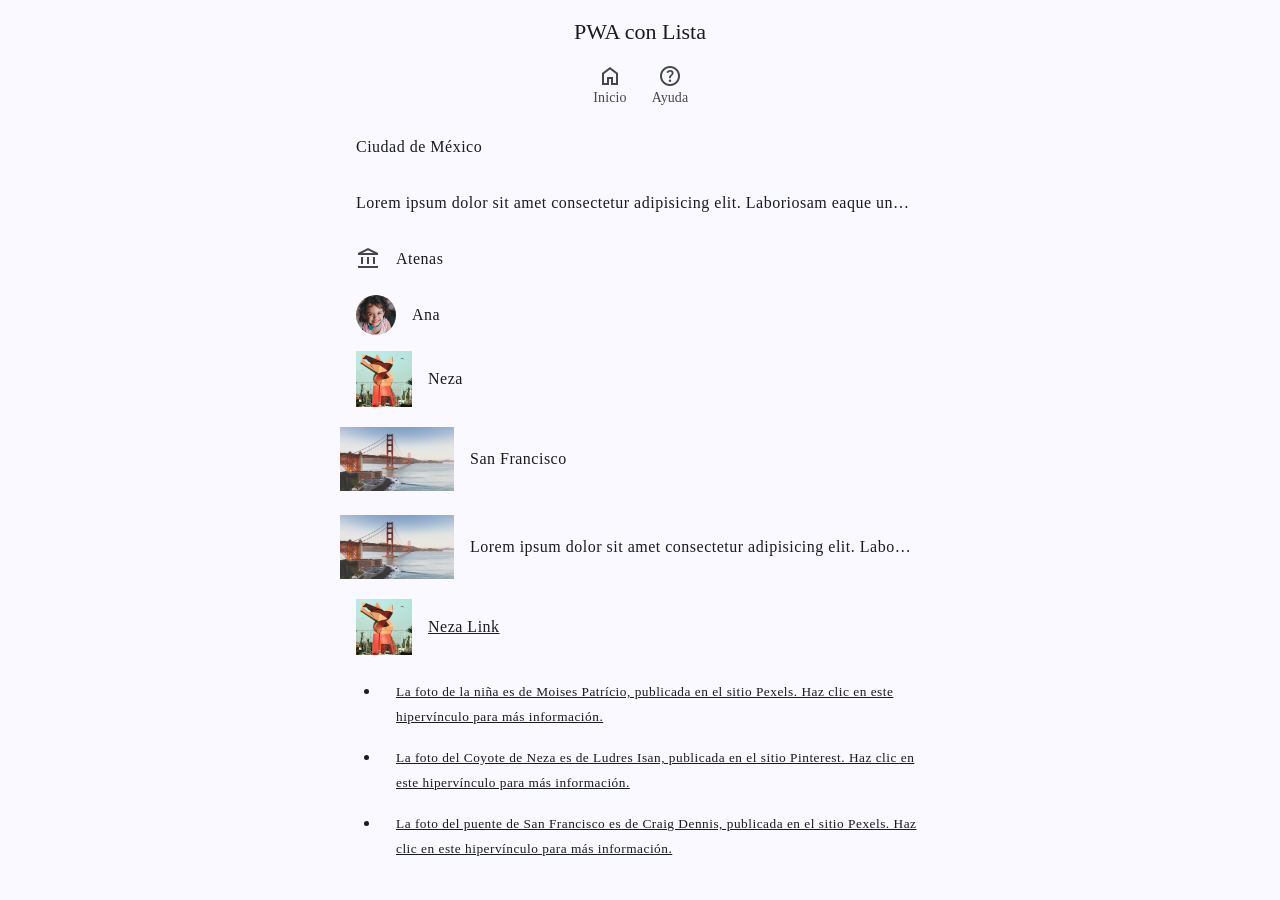
==== public/index.html @ 4f81474f "pwa funcionando" ====
<!DOCTYPE html>
<html lang="es" class="light dark">

<head>

 <meta charset="UTF-8">

 <title>PWA con Lista</title>

 <!-- Resumen para los motores de búsqueda. -->
 <meta name="description" content="Ejemplo de PWA con Material Design">

 <script type="module" src="js/registraServiceWorker.js"></script>
 <script type="module" src="libclienteweb/manejaErrores.js"></script>

 <meta name="viewport" content="width=device-width">

 <!-- Color de la barra de navegación de Chrome en dispositivos móviles. -->
 <meta name="theme-color" content="#fffbfe">

 <!-- Ícono para la página web, que normalmente se pone en la raíz del sitio.
  Puede ser diferente para cada página. -->
 <link rel="icon" sizes="32x32" href="favicon.ico">

 <!-- Configuración de la PWA para Chrome, Edge y Safari.
  Debe ponerse en todas las páginas. -->
 <link rel="manifest" href="site.webmanifest">
 <link rel="stylesheet" href="css/material-symbols-outlined.css">

 <!-- Permite a los navegadores, que como Safari no soportan el estándar
  completo de custom elementsm, lo cumplan totalmente. Debe ponerse en todas
  las páginas. -->
 <script src="ungap/custom-elements.js"></script>

 <script type="module" src="libmde/md-app-bar.js"></script>
 <script type="module" src="js/nav-tab-fixed.js"></script>

 <link rel="stylesheet" href="css/estilos.css">
 <link rel="stylesheet" href="css/md-headline.css">
 <link rel="stylesheet" href="css/md-tab.css">
 <link rel="stylesheet" href="css/md-list.css">
 <link rel="stylesheet" href="css/transicion_pestanas.css">

</head>

<body>

 <md-app-bar class="centered" adicional="tab">

  <h1>PWA con Lista</h1>

 </md-app-bar>

 <nav-tab-fixed id="tab"></nav-tab-fixed>

 <section>

  <ul class="md-list">

   <li class="md-one-line">
    <span class="headline">
     Ciudad de México
    </span>
   </li>

   <li class="md-one-line">
    <span class="headline">
     Lorem ipsum dolor sit amet consectetur adipisicing elit.
     Laboriosam eaque unde voluptates tempore ad suscipit libero, saepe neque
     illo amet, eos ea similique quia, maiores tenetur modi nobis expedita
     alias!
    </span>
   </li>

   <li class="md-one-line icon">
    <span class="material-symbols-outlined">account_balance</span>
    <span class="headline">
     Atenas
    </span>
   </li>

   <li class="md-one-line avatar">
    <img alt="Avatar de Ana" src="img/pexels-moises-patrício-10961948.jpg">
    <span class="headline">
     Ana
    </span>
   </li>

   <li class="md-one-line image">
    <img alt="Coyote de Neza" src="img/Escultura_de_coyote.jpeg">
    <span class="headline">
     Neza
    </span>
   </li>

   <li class="md-one-line video">
    <img alt="Ciudad de San Francisco"
      src="img/pexels-craig-dennis-3701822.jpg">
    <span class="headline">
     San Francisco
    </span>
   </li>

   <li class="md-one-line video">
    <img alt="Ciudad de San Francisco"
      src="img/pexels-craig-dennis-3701822.jpg">
    <span class="headline">
     Lorem ipsum dolor sit amet consectetur adipisicing elit.
     Laboriosam eaque unde voluptates tempore ad suscipit libero, saepe neque
     illo amet, eos ea similique quia, maiores tenetur modi nobis expedita
    </span>
   </li>

   <li>
    <a class="md-one-line image" target="_blank" rel="noopener noreferrer"
      href="https://culturacolectiva.com/historia/ciudad-neza-su-historia-en-fotografias/">
     <img alt="Coyote de Neza" src="img/Escultura_de_coyote.jpeg">
     <span class="headline">
      Neza Link
     </span>
    </a>
   </li>

  </ul>

  <footer>
   <ul>
    <li>
     <p>
      <small>
       <a target="_blank" rel="noopener noreferrer"
         href="https://www.pexels.com/es-es/foto/nina-mono-cara-sonriente-10961948/">
        La foto de la niña es de Moises Patrício, publicada en el sitio Pexels.
        Haz clic en este hipervínculo para más información.
       </a>
      </small>
     </p>
    </li>
    <li>
     <p>
      <small>
       <a target="_blank" rel="noopener noreferrer"
         href="https://www.pinterest.com.mx/ludresi/">
        La foto del Coyote de Neza es de Ludres Isan, publicada en el sitio
        Pinterest. Haz clic en este hipervínculo para más información.
       </a>
      </small>
     </p>
    </li>
    <li>
     <p>
      <small>
       <a target="_blank" rel="noopener noreferrer"
         href="https://www.pexels.com/es-es/foto/puente-golden-gate-san-francisco-california-3701822/">
        La foto del puente de San Francisco es de Craig Dennis, publicada en el
        sitio Pexels. Haz clic en este hipervínculo para más información.
       </a>
      </small>
     </p>
    </li>
   </ul>
  </footer>

 </section>

</body>

</html>
---- public/css/material-symbols-outlined.css ----
@font-face {
 font-family: 'Material Symbols Outlined';
 font-style: normal;
 font-display: block;
 src:
  url(../fonts/MaterialSymbolsOutlined[FILL\,GRAD\,opsz\,wght].woff2) format('woff2'),
  url(../fonts/MaterialSymbolsOutlined[FILL\,GRAD\,opsz\,wght].ttf) format('truetype');
}

.material-symbols-outlined {
 font-family: 'Material Symbols Outlined';
 font-weight: normal;
 font-style: normal;
 font-size: 1.5rem;
 width: 1.5rem;
 height: 1.5rem;
 /* Preferred icon size */
 display: inline-block;
 line-height: 1;
 text-transform: none;
 letter-spacing: normal;
 word-wrap: normal;
 white-space: nowrap;
 direction: ltr;
}
---- public/css/estilos.css ----
/* Definiciones para Material Design 3  */
@import url(baseline.css);
/* Fonts utilizados */
@import url(roboto.css);

html {
 /* Indica los temas del sistema operativo que son soportados. */
 color-scheme: light dark;
 --tabWidth: 3.75rem;
 --anchoNav: 22.5rem;
}

body>section,
form>section {
 max-width: 600px;
 margin-left: auto;
 margin-right: auto;
}

/* Quita un borde rojo que coloca Firefox. */
:-moz-ui-invalid {
 box-shadow: none;
}

body {
 margin: 0;
 font-family: var(--md-sys-typescale-body-large-font);
 font-weight: var(--md-sys-typescale-body-large-weight);
 font-size: var(--md-sys-typescale-body-large-size);
 font-style: var(--md-sys-typescale-body-large-font-style);
 letter-spacing: var(--md-sys-typescale-body-large-tracking);
 line-height: var(--md-sys-typescale-body-large-line-height);
 text-transform: var(--md-sys-typescale-body-large-text-transform);
 text-decoration: var(--md-sys-typescale-body-large-text-decoration);
 color: var(--md-sys-color-on-background);
 background-color: var(--md-sys-color-background);
 /* Las siguientes líneas Evita los cambios de apariencia al cargar estilos y
 + custom elements, que son conocidos como Flash Of Unstyled Content (fouc). */
 /* opacity: 0;
 animation-name: fouc;
 animation-fill-mode: forwards;
 animation-duration: 1.5s; */
}

@keyframes fouc {
 to {
  opacity: 1;
 }
}

html {
 --Font: -apple-system, BlinkMacSystemFont, roboto, sans-serif;
 --colIntIos: white;
 --colIntIosOnBk: #2acc2a;
 --colIntIosOnBkFc: #1bbb1b;
 --colIntIosOffBk: #dbdbdb;
 --colIntIosOffBkFc: #BDBDBD;
 /* Plain typeface */
 --md-ref-typeface-plain: var(--Font);
 /* Brand typeface */
 --md-ref-typeface-brand: var(--Font);
 --md-sys-typescale-label-large-weight-prominent:
  var(--md-ref-typeface-weight-bold);
 --md-box_shadow_level4:
  0 var(--md-sys-elevation-level4) var(--md-sys-elevation-level4) var(--md-sys-color-shadow);
 --md-box_shadow_level3:
  0 var(--md-sys-elevation-level3) var(--md-sys-elevation-level3) var(--md-sys-color-shadow);
 --md-box_shadow_level2:
  0 var(--md-sys-elevation-level2) var(--md-sys-elevation-level2) var(--md-sys-color-shadow);
 --md-box_shadow_level1:
  0 var(--md-sys-elevation-level1) var(--md-sys-elevation-level1) var(--md-sys-color-shadow);
 --md-box_shadow_level0: none;
 --iconSize: 1.5rem;
 --avatarSize: 2.5rem;
 --imageSize: 3.5rem;
 --videoWidth: 7.125rem;
 --videoHeight: 4rem;
 --scroll-headline-duracion: 2s;
 --md-sys-state-focus-indicator-outer-offset: 0.125rem;
 --md-sys-state-focus-indicator-thickness: 0.1875rem;
 /* Pressed state layer opacity */
 --state-pressed-transparency-percentage: 84%;
 /* Focus state layer opacity */
 --state-focus-transparency-percentage: 88%;
 /* Hover state layer opacity */
 --state-hover-transparency-percentage: 92%;
 background-color: var(--md-sys-color-background);
}

p {
 margin: 1rem;
}

a {
 color: var(--md-sys-color-on-background);
}

@media (prefers-color-scheme: light) {
 html {
  --md-riple-color: #00000020;
 }
}

@media (prefers-color-scheme: dark) {
 html {
  --md-riple-color: #ffffff40;
 }
}

@keyframes md-ripple {

 from {
  background-size: 100%;
 }

 to {
  background-size: 15000%;
 }

}
---- public/css/md-headline.css ----
.md-headline {
 box-sizing: border-box;
 margin: 0;
 color: var(--md-sys-color-on-surface);
 background-color: var(--md-sys-color-surface);
 transition-property: color;
 transition-duration: var(--md-sys-motion-duration-1000);
 transition-timing-function: ease-in;
}

.md-headline.scroll-adicional {
 color: var(--md-sys-color-surface-container-low);
 background-color: var(--md-sys-color-surface-container-low);
}

.md-headline.scroll {
 color: var(--md-sys-color-surface);
}

.md-headline.headline-small {
 padding: 0 1rem 1.5rem 1rem;
}

.md-headline.headline-medium {
 padding: 0 1rem 1.75rem 1rem;
}

md-app-bar.centered~.md-headline {
 text-align: center;
}

md-app-bar[headline] h1 {
 opacity: 0;
 transition-property: opacity;
 transition-duration: var(--md-sys-motion-duration-1000);
}

md-app-bar[headline].scroll h1 {
 opacity: 1;
 transition-timing-function: ease-in;
}
---- public/css/md-tab.css ----
.md-tab {
 display: flex;
 background-color: transparent;
 align-items: stretch;
 flex-wrap: nowrap;
 overflow-x: auto;
 position: sticky;
 z-index: 1;
}

.md-tab.fixed {
 justify-content: center;
}

.md-tab.scrollable {
 padding-left: 2rem;
 gap: 1rem;
}

.md-tab.scroll {
 background-color: var(--md-sys-color-surface-container-low);
}

.md-tab a {
 position: relative;
 display: flex;
 flex-direction: column;
 justify-content: start;
 align-items: center;
 color: var(--md-sys-color-on-surface-variant);
 font-family: var(--md-sys-typescale-title-small-font);
 font-weight: var(--md-sys-typescale-title-small-weight);
 font-size: var(--md-sys-typescale-title-small-size);
 font-style: var(--md-sys-typescale-title-small-font-style);
 letter-spacing: var(--md-sys-typescale-title-small-tracking);
 line-height: var(--md-sys-typescale-title-small-line-height);
 text-transform: var(--md-sys-typescale-title-small-text-transform);
 text-decoration: var(--md-sys-typescale-title-small-text-decoration);
 text-align: center;
 box-sizing: border-box;
 border-bottom: 0.1875rem solid var(--md-sys-color-surface);
}

.md-tab.fixed a {
 flex: 0 0 var(--tabWidth);
}

.md-tab.scrollable a {
 flex: 0 0 auto;
}

.md-tab a.active {
 border-bottom-color: var(--md-sys-color-primary);
}

/* state layer */
.md-tab a::after {
 content: "";
 position: absolute;
 z-index: -1;
 top: 0;
 right: 0;
 left: 0;
 bottom: 0;
 background-color: transparent;
}

.md-tab span {
 font-size: var(--iconSize);
 height: var(--iconSize);
 width: var(--iconSize);
 color: var(--md-sys-color-on-surface-variant);
}

.md-tab .active span {
 color: var(--md-sys-color-primary);
}

.md-tab a:hover {
 color: var(--md-sys-color-on-surface);
}

/* state layer */
.md-tab a:hover::after {
 background-color: var(--md-sys-color-on-surface);
 opacity: var(--md-sys-state-hover-state-layer-opacity);
}

.md-tab a.active:hover {
 color: var(--md-sys-color-primary);
}

/* state layer */
.md-tab a.active:hover::after {
 background-color: var(--md-sys-color-primary);
 opacity: var(--md-sys-state-hover-state-layer-opacity);
}

.md-tab a:hover span {
 color: var(--md-sys-color-on-surface);
}

.md-tab a.active:hover span {
 color: var(--md-sys-color-primary);
}

.md-tab a:focus {
 outline: none;
}

/* state layer */
.md-tab a:focus::after {
 background-color: var(--md-sys-color-on-surface);
 opacity: var(--md-sys-state-focus-state-layer-opacity);
}

/* state layer */
.md-tab a.active:focus::after {
 background-color: var(--md-sys-color-primary);
 opacity: var(--md-sys-state-hover-state-layer-opacity);
}

.md-tab a:active {
 background-position: center;
 background-image:
   radial-gradient(circle, var(--md-riple-color) 1%, transparent 1%);
 background-size: 100%;
 animation-name: md-ripple;
 animation-duration: var(--md-sys-motion-duration-500);
}

/* state layer */
.md-tab a:active::after {
 background-color: var(--md-sys-color-on-surface);
 opacity: var(--md-sys-state-pressed-state-layer-opacity);
}

/* state layer */
.md-tab a.active:active::after {
 background-color: var(--md-sys-color-primary);
 opacity: var(--md-sys-state-pressed-state-layer-opacity);
}
---- public/css/md-list.css ----
.md-list {
 margin: 0.5rem 0;
 padding: 0;
 list-style-type: none;
}

.md-list .md-one-line,
.md-list .md-two-line,
.md-list .md-three-line {
 position: relative;
 display: flex;
 box-sizing: border-box;
}

/* container */
.md-list .md-one-line::before,
.md-list .md-two-line::before,
.md-list .md-three-line::before {
 content: "";
 position: absolute;
 z-index: -2;
 top: 0;
 right: 0;
 left: 0;
 bottom: 0;
 background-color: var(--md-sys-color-surface);
}

/* state layer */
.md-list .md-one-line::after,
.md-list .md-two-line::after,
.md-list .md-three-line::after {
 content: "";
 position: absolute;
 z-index: -1;
 top: 0;
 right: 0;
 left: 0;
 bottom: 0;
 background-color: transparent;
}

.md-list .md-one-line {
 align-items: center;
 gap: 1rem;
 min-height: 3.5rem;
 padding: 0.5rem 1.5rem 0.5rem 1rem;
}

.md-list .md-one-line.video,
.md-list .md-two-line.video {
 padding: 0.75rem 1.5rem 0.75rem 0;
}

.md-list .md-two-line,
.md-list .md-three-line {
 flex-flow: column;
}

.md-list .md-two-line {
 justify-content: center;
 min-height: 4.5rem;
 padding: 0.5rem 1.5rem 0.5rem 1rem;
}

.md-list .md-two-line.icon,
.md-list .md-two-line.avatar,
.md-list .md-two-line.image,
.md-list .md-two-line.video,
.md-list .md-three-line.icon,
.md-list .md-three-line.avatar,
.md-list .md-three-line.image,
.md-list .md-three-line.video {
 display: grid;
 column-gap: 1rem;
 row-gap: 0;
 grid-template-areas:
  "img headline"
  "img supporting";
}

.md-list .md-two-line.icon,
.md-list .md-two-line.avatar,
.md-list .md-two-line.image,
.md-list .md-two-line.video {
 align-content: center;
 grid-template-rows: 1fr 1fr;
}

.md-list .md-two-line.icon,
.md-list .md-three-line.icon {
 grid-template-columns: var(--iconSize) 1fr;
}

.md-list .md-two-line.avatar,
.md-list .md-three-line.avatar {
 grid-template-columns: var(--avatarSize) 1fr;
}

.md-list .md-two-line.image,
.md-list .md-three-line.image {
 grid-template-columns: var(--imageSize) 1fr;
}

.md-list .md-two-line.video,
.md-list .md-three-line.video {
 grid-template-columns: var(--videoWidth) 1fr;
}

.md-list .md-three-line {
 align-content: flex-start;
 min-height: 5.5rem;
 padding: 0.75rem 1.5rem 0.75rem 1rem;
}

.md-list .md-three-line.video {
 padding: 0.75rem 1.5rem 0.75rem 0;
}

.md-list .md-three-line.icon,
.md-list .md-three-line.avatar,
.md-list .md-three-line.image,
.md-list .md-three-line.video {
 align-content: start;
 grid-template-rows: var(--md-sys-typescale-label-large-line-height) 1fr;
}

/* state layer */
.md-list .md-one-line:hover::after,
.md-list .md-two-line:hover::after,
.md-list .md-three-line:hover::after {
 background-color: var(--md-sys-color-on-surface);
 opacity: var(--md-sys-state-hover-state-layer-opacity);
}

/* state layer */
.md-list a.md-one-line:focus::after,
.md-list a.md-two-line:focus::after,
.md-list a.md-three-line:focus::after,
.md-list a.md-one-line:focus-visible::after,
.md-list a.md-two-line:focus-visible::after,
.md-list a.md-three-line:focus-visible::after {
 background-color: var(--md-sys-color-on-surface);
 opacity: var(--md-sys-state-focus-state-layer-opacity);
}

.md-list a:focus,
.md-list a:focus-visible {
 outline: none;
}

.md-list a:active {
 background-position: center;
 background-image:
  radial-gradient(circle, var(--md-riple-color) 1%, transparent 1%);
 background-size: 100%;
 animation-name: md-ripple;
 animation-duration: var(--md-sys-motion-duration-500);
 box-shadow: var(--md-box_shadow_level0) !important;
}

/* state layer */
.md-list a.md-one-line:active::after,
.md-list a.md-two-line:active::after,
.md-list a.md-three-line:active::after {
 background-color: var(--md-sys-color-on-surface);
 opacity: var(--md-sys-state-pressed-state-layer-opacity);
}

.md-list a.md-two-line,
.md-list a.md-three-line {
 text-decoration: none;
}

.md-list a.md-two-line .headline,
.md-list a.md-three-line .headline {
 text-decoration: underline;
}

.md-list .headline {
 grid-area: headline;
 display: block;
 box-sizing: border-box;
 color: var(--md-sys-color-on-surface);
 font-family: var(--md-sys-typescale-body-large-font);
 font-weight: var(--md-sys-typescale-body-large-weight);
 font-size: var(--md-sys-typescale-body-large-size);
 font-style: var(--md-sys-typescale-body-large-font-style);
 letter-spacing: var(--md-sys-typescale-body-large-tracking);
 line-height: var(--md-sys-typescale-body-large-line-height);
 text-transform: var(--md-sys-typescale-body-large-text-transform);
 text-decoration: var(--md-sys-typescale-body-large-text-decoration);
 max-height: var(--md-sys-typescale-body-large-line-height);
 white-space: nowrap;
 text-overflow: ellipsis;
 overflow: hidden;
}

.md-list .md-two-line.icon .headline,
.md-list .md-two-line.avatar .headline,
.md-list .md-two-line.image .headline,
.md-list .md-two-line.video .headline,
.md-list .md-three-line.icon .headline,
.md-list .md-three-line.avatar .headline,
.md-list .md-three-line.image .headline,
.md-list .md-three-line.video .headline {
 align-self: end;
}

.md-list .supporting {
 grid-area: supporting;
 display: -webkit-box;
 -webkit-box-orient: vertical;
 overflow: hidden;
 box-sizing: border-box;
 align-self: start;
 font-family: var(--md-sys-typescale-body-medium-font);
 font-weight: var(--md-sys-typescale-body-medium-weight);
 font-size: var(--md-sys-typescale-body-medium-size);
 font-style: var(--md-sys-typescale-body-medium-font-style);
 letter-spacing: var(--md-sys-typescale-body-medium-tracking);
 line-height: var(--md-sys-typescale-body-medium-line-height);
 text-transform: var(--md-sys-typescale-body-medium-text-transform);
 text-decoration: var(--md-sys-typescale-body-medium-text-decoration);
}

.md-list .md-two-line .supporting {
 max-height: var(--md-sys-typescale-body-medium-line-height);
 line-clamp: 1;
 -webkit-line-clamp: 1;
}

.md-list .md-three-line .supporting {
 max-height: calc(2 * var(--md-sys-typescale-body-medium-line-height));
 line-clamp: 2;
 -webkit-line-clamp: 2;
}

.md-list .avatar img,
.md-list .avatar label,
.md-list .avatar .material-symbols-outlined:first-child {
 flex-shrink: 0;
 background-color: var(--md-sys-color-primary-container);
 color: var(--md-sys-color-on-primary-container);
 border-radius: 50%;
 width: var(--avatarSize);
 height: var(--avatarSize);
}

.md-list .avatar label {
 display: inline-block;
 font-family: var(--md-sys-typescale-title-medium-font);
 font-weight: var(--md-sys-typescale-title-medium-weight);
 font-size: var(--md-sys-typescale-title-medium-size);
 font-style: var(--md-sys-typescale-title-medium-font-style);
 letter-spacing: var(--md-sys-typescale-title-medium-tracking);
 line-height: var(--md-sys-typescale-title-medium-line-height);
 text-transform: var(--md-sys-typescale-title-medium-text-transform);
 text-decoration: var(--md-sys-typescale-title-medium-text-decoration);
 overflow: hidden;
}

.md-list .avatar .material-symbols-outlined:first-child {
 font-size: var(--avatarSize);
}

.md-list .avatar.md-two-line img,
.md-list .avatar.md-two-line label,
.md-list .avatar.md-two-line .material-symbols-outlined:first-child {
 grid-area: img;
 align-self: center;
}

.md-list .avatar.md-three-line img,
.md-list .avatar.md-three-line label,
.md-list .avatar.md-three-line .material-symbols-outlined:first-child {
 grid-area: img;
 align-self: start;
}

.md-list .icon img,
.md-list .icon .material-symbols-outlined:first-child {
 flex-shrink: 0;
 color: var(--md-sys-color-on-surface-variant);
 width: var(--iconSize);
 height: var(--iconSize);
}

.md-list .icon .material-symbols-outlined:first-child {
 font-size: var(--iconSize);
}

.md-list .icon.md-two-line img,
.md-list .icon.md-two-line .material-symbols-outlined:first-child {
 grid-area: img;
 align-self: center;
}

.md-list .icon.md-three-line img,
.md-list .icon.md-three-line .material-symbols-outlined:first-child {
 grid-area: img;
 align-self: start;
}

.md-list .video img {
 flex-shrink: 0;
 color: var(--md-sys-color-on-surface-variant);
 width: var(--videoWidth);
 height: var(--videoHeight);
}

.md-list .video.md-two-line img {
 grid-area: img;
 align-self: center;
}

.md-list .video.md-three-line img {
 grid-area: img;
 align-self: start;
}

.md-list .image img,
.md-list .image .material-symbols-outlined:first-child {
 flex-shrink: 0;
 color: var(--md-sys-color-on-surface-variant);
 width: var(--imageSize);
 height: var(--imageSize);
}

.md-list .image .material-symbols-outlined:first-child {
 font-size: var(--imageSize);
}

.md-list .image.md-two-line img,
.md-list .image.md-two-line .material-symbols-outlined:first-child {
 grid-area: img;
 align-self: center;
}

.md-list .image.md-three-line img,
.md-list .image.md-three-line .material-symbols-outlined:first-child {
 grid-area: img;
 align-self: start;
}
---- public/css/transicion_pestanas.css ----
@view-transition {
 navigation: auto;
}

md-app-bar {
 view-transition-name: encabezado;
 background-color: var(--md-sys-color-surface);
}

section {
 view-transition-name: contenido;
 background-color: var(--md-sys-color-background);
}

@keyframes salePorLaIzquierda {
 from {
  transform: translateX(0);
  opacity: 1;
 }

 to {
  transform: translateX(-100vw);
  opacity: 1;
 }
}

@keyframes entraPorLaDerecha {
 from {
  transform: translateX(100vw);
  opacity: 1;
 }

 to {
  transform: translateX(0);
  opacity: 1;
 }
}

::view-transition-group(encabezado) {
 animation-duration: var(--md-sys-motion-duration-1000);
 background-color: var(--md-sys-color-surface);
}

::view-transition-group(contenido) {
 animation-duration: var(--md-sys-motion-duration-1000);
 background-color: var(--md-sys-color-background);
}

html::view-transition-old(encabezado) {
 animation-name: salePorLaIzquierda;
 opacity: 1;
 animation-fill-mode: both;
}

html::view-transition-new(encabezado) {
 animation-name: entraPorLaDerecha;
 opacity: 1;
 animation-fill-mode: both;
}

html::view-transition-old(contenido) {
 animation-name: salePorLaIzquierda;
 opacity: 1;
 animation-fill-mode: both;
}

html::view-transition-new(contenido) {
 animation-name: entraPorLaDerecha;
 opacity: 1;
 animation-fill-mode: both;
}
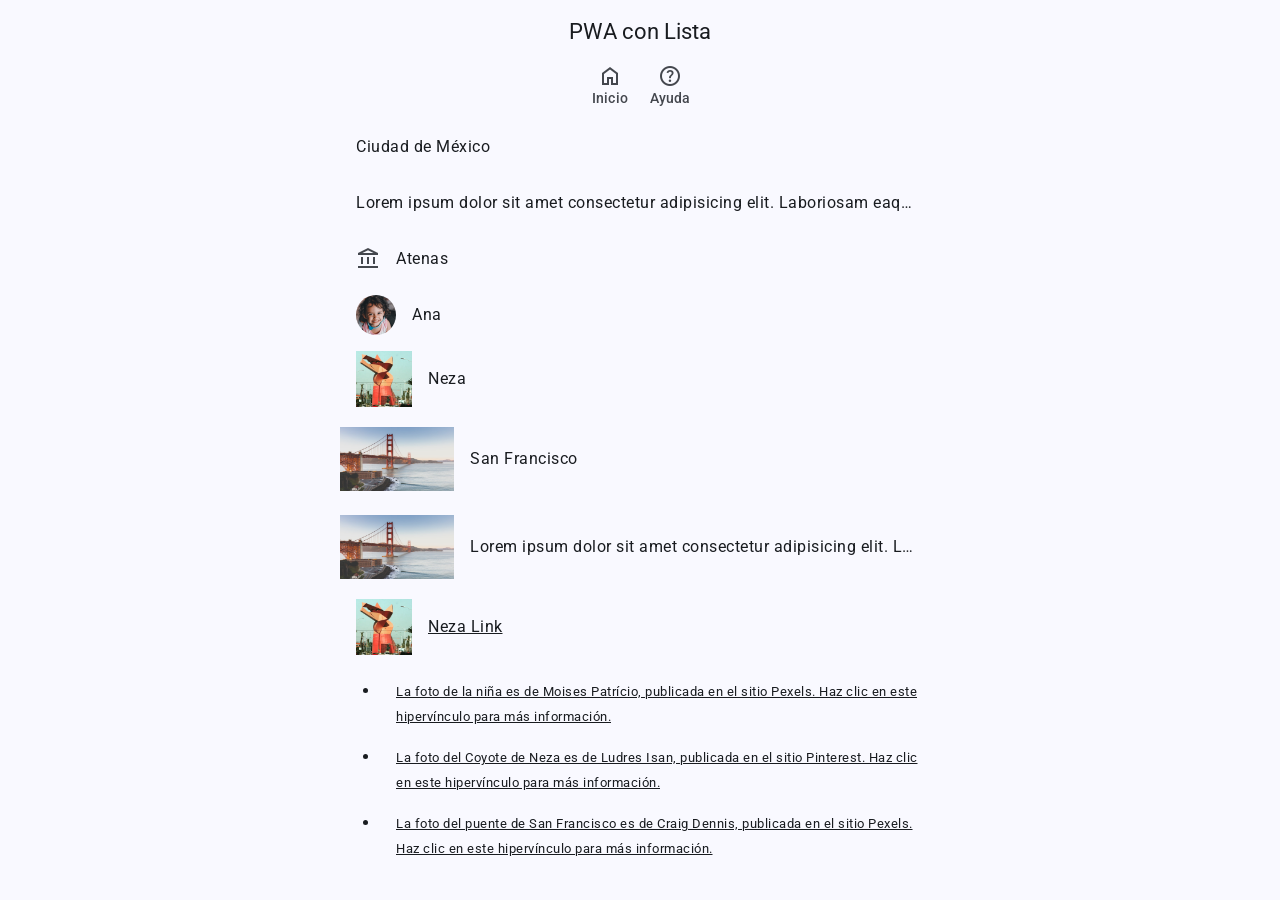
==== commit 470e8307: "Actualización de fonts y estilos sin probar" ====
--- a/public/index.html
+++ b/public/index.html
@@ -17,7 +17,7 @@
 
  <!-- Color de la barra de navegación de Chrome en dispositivos móviles. -->
  <meta name="theme-color" content="#fffbfe">
-
+ 
  <!-- Ícono para la página web, que normalmente se pone en la raíz del sitio.
   Puede ser diferente para cada página. -->
  <link rel="icon" sizes="32x32" href="favicon.ico">
@@ -25,7 +25,7 @@
  <!-- Configuración de la PWA para Chrome, Edge y Safari.
   Debe ponerse en todas las páginas. -->
  <link rel="manifest" href="site.webmanifest">
- <link rel="stylesheet" href="css/material-symbols-outlined.css">
+ <link rel="stylesheet" href="css/estilos.css">
 
  <!-- Permite a los navegadores, que como Safari no soportan el estándar
   completo de custom elementsm, lo cumplan totalmente. Debe ponerse en todas
@@ -35,8 +35,6 @@
  <script type="module" src="libmde/md-app-bar.js"></script>
  <script type="module" src="js/nav-tab-fixed.js"></script>
 
- <link rel="stylesheet" href="css/estilos.css">
- <link rel="stylesheet" href="css/md-headline.css">
  <link rel="stylesheet" href="css/md-tab.css">
  <link rel="stylesheet" href="css/md-list.css">
  <link rel="stylesheet" href="css/transicion_pestanas.css">
--- a/public/css/estilos.css
+++ b/public/css/estilos.css
@@ -1,7 +1,5 @@
 /* Definiciones para Material Design 3  */
 @import url(baseline.css);
-/* Fonts utilizados */
-@import url(roboto.css);
 
 html {
  /* Indica los temas del sistema operativo que son soportados. */
@@ -17,35 +15,38 @@
  margin-right: auto;
 }
 
-/* Quita un borde rojo que coloca Firefox. */
-:-moz-ui-invalid {
- box-shadow: none;
+/* Fonts utilizados */
+
+/* Definición de Roboto Variable (Normal) */
+@font-face {
+ font-family: 'Roboto';
+ src: url('../fonts/Roboto-VariableFont_wdth,wght.ttf') format('truetype');
+ /* Rango del eje de peso (wght) */
+ font-weight: 100 900;
+ /* Rango del eje de anchura (wdth) */
+ font-stretch: 75% 100%;
+ font-style: normal;
+ /* Mejora el rendimiento de carga de texto */
+ font-display: swap;
 }
 
-body {
- margin: 0;
- font-family: var(--md-sys-typescale-body-large-font);
- font-weight: var(--md-sys-typescale-body-large-weight);
- font-size: var(--md-sys-typescale-body-large-size);
- font-style: var(--md-sys-typescale-body-large-font-style);
- letter-spacing: var(--md-sys-typescale-body-large-tracking);
- line-height: var(--md-sys-typescale-body-large-line-height);
- text-transform: var(--md-sys-typescale-body-large-text-transform);
- text-decoration: var(--md-sys-typescale-body-large-text-decoration);
- color: var(--md-sys-color-on-background);
- background-color: var(--md-sys-color-background);
- /* Las siguientes líneas Evita los cambios de apariencia al cargar estilos y
- + custom elements, que son conocidos como Flash Of Unstyled Content (fouc). */
- /* opacity: 0;
- animation-name: fouc;
- animation-fill-mode: forwards;
- animation-duration: 1.5s; */
+/* Definición de Roboto Variable (Itálica) */
+@font-face {
+ font-family: 'Roboto';
+ src: url('../fonts/Roboto-Italic-VariableFont_wdth,wght.ttf') format('truetype');
+ font-weight: 100 900;
+ font-stretch: 75% 100%;
+ font-style: italic;
+ font-display: swap;
 }
 
-@keyframes fouc {
- to {
-  opacity: 1;
- }
+@font-face {
+ font-family: 'Material Symbols Outlined';
+ font-style: normal;
+ font-display: block;
+ src:
+  url(../fonts/MaterialSymbolsOutlined[FILL\,GRAD\,opsz\,wght].woff2) format('woff2'),
+  url(../fonts/MaterialSymbolsOutlined[FILL\,GRAD\,opsz\,wght].ttf) format('truetype');
 }
 
 html {
@@ -75,7 +76,6 @@
  --imageSize: 3.5rem;
  --videoWidth: 7.125rem;
  --videoHeight: 4rem;
- --scroll-headline-duracion: 2s;
  --md-sys-state-focus-indicator-outer-offset: 0.125rem;
  --md-sys-state-focus-indicator-thickness: 0.1875rem;
  /* Pressed state layer opacity */
@@ -85,6 +85,42 @@
  /* Hover state layer opacity */
  --state-hover-transparency-percentage: 92%;
  background-color: var(--md-sys-color-background);
+}
+
+/* Quita un borde rojo que coloca Firefox. */
+:-moz-ui-invalid {
+ box-shadow: none;
+}
+
+body {
+ margin: 0;
+ font-family: var(--md-sys-typescale-body-large-font);
+ font-weight: var(--md-sys-typescale-body-large-weight);
+ font-size: var(--md-sys-typescale-body-large-size);
+ font-style: var(--md-sys-typescale-body-large-font-style);
+ letter-spacing: var(--md-sys-typescale-body-large-tracking);
+ line-height: var(--md-sys-typescale-body-large-line-height);
+ text-transform: var(--md-sys-typescale-body-large-text-transform);
+ text-decoration: var(--md-sys-typescale-body-large-text-decoration);
+ color: var(--md-sys-color-on-background);
+ background-color: var(--md-sys-color-background);
+}
+
+.material-symbols-outlined {
+ font-family: 'Material Symbols Outlined';
+ font-weight: normal;
+ font-style: normal;
+ font-display: block;
+ font-size: 1.5rem;
+ width: 1.5rem;
+ height: 1.5rem;
+ display: inline-block;
+ line-height: 1;
+ text-transform: none;
+ letter-spacing: normal;
+ word-wrap: normal;
+ white-space: nowrap;
+ direction: ltr;
 }
 
 p {
--- a/public/css/md-tab.css
+++ b/public/css/md-tab.css
@@ -74,6 +74,7 @@
 
 .md-tab .active span {
  color: var(--md-sys-color-primary);
+ font-variation-settings: 'FILL' 1, 'wght' 700, 'GRAD' 0, 'opsz' 48;
 }
 
 .md-tab a:hover {
--- a/public/css/transicion_pestanas.css
+++ b/public/css/transicion_pestanas.css
@@ -5,11 +5,13 @@
 md-app-bar {
  view-transition-name: encabezado;
  background-color: var(--md-sys-color-surface);
+ contain: layout;
 }
 
 section {
  view-transition-name: contenido;
  background-color: var(--md-sys-color-background);
+ contain: layout;
 }
 
 @keyframes salePorLaIzquierda {
@@ -19,14 +21,14 @@
  }
 
  to {
-  transform: translateX(-100vw);
+  transform: translateX(-100%);
   opacity: 1;
  }
 }
 
 @keyframes entraPorLaDerecha {
  from {
-  transform: translateX(100vw);
+  transform: translateX(100%);
   opacity: 1;
  }
 
@@ -36,36 +38,42 @@
  }
 }
 
+::view-transition-old(root),
+::view-transition-new(root) {
+ animation: none;
+ mix-blend-mode: normal;
+ opacity: 1 !important;
+}
+
 ::view-transition-group(encabezado) {
- animation-duration: var(--md-sys-motion-duration-1000);
- background-color: var(--md-sys-color-surface);
+ background-color: var(--md-sys-color-surface) !important;
 }
 
 ::view-transition-group(contenido) {
+ background-color: var(--md-sys-color-background) !important;
+}
+
+::view-transition-group(encabezado),
+::view-transition-group(contenido) {
  animation-duration: var(--md-sys-motion-duration-1000);
- background-color: var(--md-sys-color-background);
+ mix-blend-mode: normal !important;
+ opacity: 1 !important;
+ animation-fill-mode: both;
+ overflow: hidden;
 }
 
 html::view-transition-old(encabezado) {
  animation-name: salePorLaIzquierda;
- opacity: 1;
- animation-fill-mode: both;
 }
 
 html::view-transition-new(encabezado) {
  animation-name: entraPorLaDerecha;
- opacity: 1;
- animation-fill-mode: both;
 }
 
 html::view-transition-old(contenido) {
  animation-name: salePorLaIzquierda;
- opacity: 1;
- animation-fill-mode: both;
 }
 
 html::view-transition-new(contenido) {
  animation-name: entraPorLaDerecha;
- opacity: 1;
- animation-fill-mode: both;
 }
